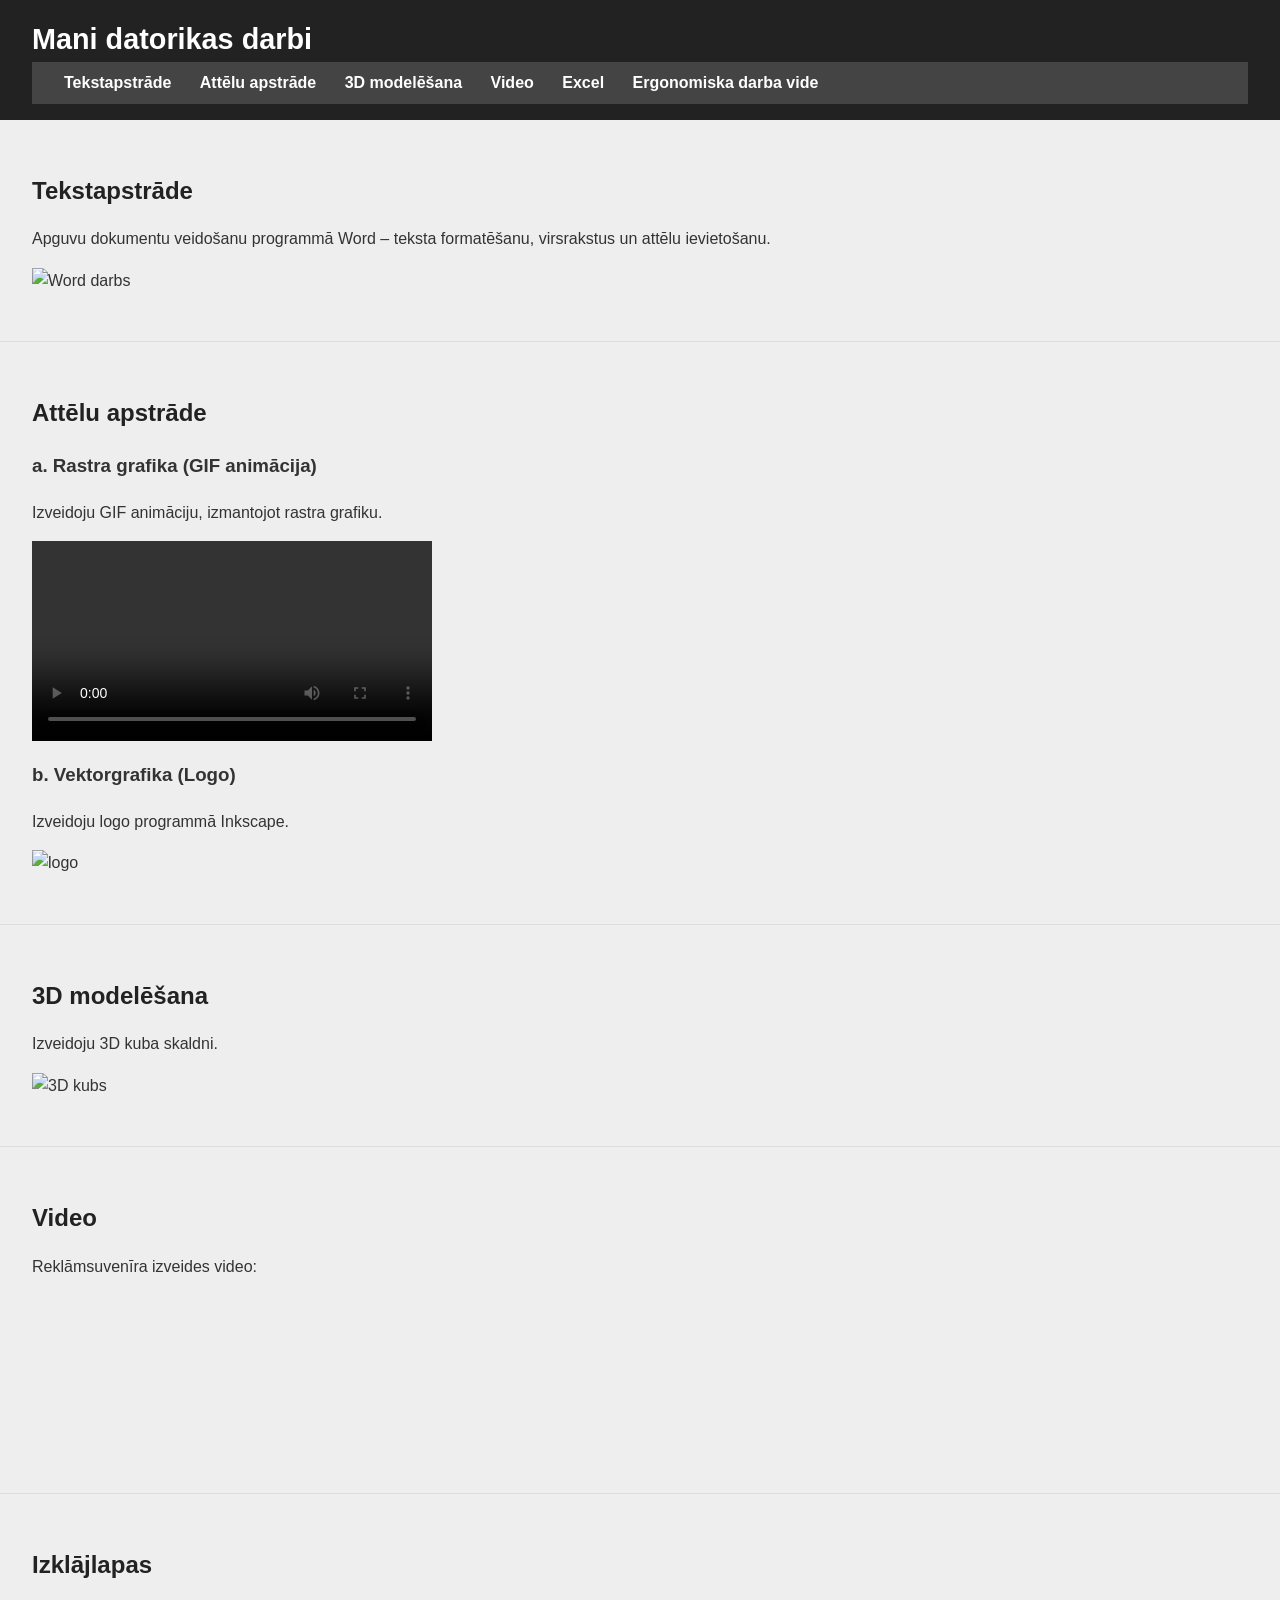
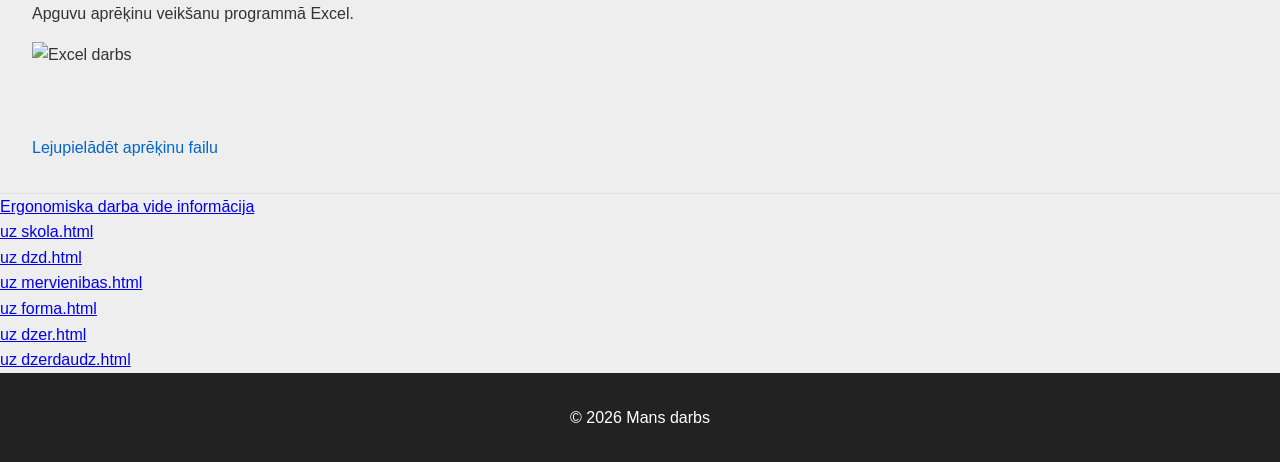
==== index.html @ 3c36b54d "Add files via upload" ====
<!DOCTYPE html>
<!--
Click nbfs://nbhost/SystemFileSystem/Templates/Licenses/license-default.txt to change this license
Click nbfs://nbhost/SystemFileSystem/Templates/Other/html.html to edit this template
-->
<!DOCTYPE html>
<html lang="lv">
<head>
    <meta charset="UTF-8">
    <link rel="stylesheet" href="mansStils.css">
    <title>Datorikas darbi</title>
</head>
<body>

    <header>
        <h1>Mani datorikas darbi</h1>
        <nav>
            <a href="#teksts">Tekstapstrāde</a>
            <a href="#attelu">Attēlu apstrāde</a>
            <a href="#3d">3D modelēšana</a>
            <a href="#video">Video</a>
            <a href="#excel">Excel</a>
            <a href="otrais.html">Ergonomiska darba vide </a>
        </nav>
    </header>

    <main>

        <!-- 3. Tekstapstrāde -->
        <section id="teksts">
            <h2>Tekstapstrāde</h2>
            <p>
                Apguvu dokumentu veidošanu programmā Word – teksta formatēšanu,
                virsrakstus un attēlu ievietošanu.
            </p>
            <img src="images/word.jfif" alt="Word darbs" width="300">
        </section>

        <!-- 4. Attēlu apstrāde -->
        <section id="attelu">
            <h2>Attēlu apstrāde</h2>

            <!-- a -->
            <article>
                <h3>a. Rastra grafika (GIF animācija)</h3>
                <p>
                    Izveidoju GIF animāciju, izmantojot rastra grafiku.
                </p>
                <video width="400" controls>
                    <source src="images/ergonomisksgif.mp4" type="video/mp4"><
                </video>
            </article>

            <!-- b -->
            <article>
                <h3>b. Vektorgrafika (Logo)</h3>
                <p>
                    Izveidoju logo programmā Inkscape.
                </p>
                <img src="images/varislogo.jfif" alt="logo" width="300"
            </article>
        </section>

        <!-- 5. 3D -->
        <section id="3d">
            <h2> 3D modelēšana</h2>
            <p>
                Izveidoju 3D kuba skaldni.
            </p>
            <img src="images/kubaskaldne.jfif" alt="3D kubs" width="300">
        </section>

        <!-- 6. Video -->
        <section id="video">
    <h2> Video</h2>
    <p>Reklāmsuvenīra izveides video:</p>

    <iframe width="400" height="250"
        src="https://www.youtube.com/embed/-u5XACa_qlU"
        title="YouTube video"
        frameborder="0"
        allowfullscreen>
    </iframe>
</section>

        <!-- 7. Excel -->
        <section id="excel">
            <h2> Izklājlapas</h2>
            <p>
                Apguvu aprēķinu veikšanu programmā Excel.
            </p>
            <img src="images/excel.jfif" alt="Excel darbs" width="300">
            <br><br>
            <a href="aprēķini.xlsx" download>Lejupielādēt aprēķinu failu</a>
        </section>

    </main>
    <a href="otrais.html">Ergonomiska darba vide informācija </a><br>
    <a href="skola.html">uz skola.html </a><br>
    <a href="dzd.html">uz dzd.html </a><br>
    <a href="mervienibas.html">uz mervienibas.html </a><br>
    <a href="forma.html">uz forma.html </a><br>
    <a href="dzer.html">uz dzer.html </a><br>
    <a href="dzerdaudz.html">uz dzerdaudz.html </a><br>
    <footer>
        <p>© 2026 Mans darbs</p>
    </footer>

</body>
</html>
---- mansStils.css ----
/*
Click nbfs://nbhost/SystemFileSystem/Templates/Licenses/license-default.txt to change this license
Click nbfs://nbhost/SystemFileSystem/Templates/ClientSide/css.css to edit this template
*/
/* 
    Created on : Apr 1, 2026, 1:34:35 PM
    Author     : eplotniece
*/

body {
    font-family: Arial, sans-serif;
    line-height: 1.6;
    margin: 0;
    padding: 0;
    background-color: #eeeeee;
    color: #333;
}

/* Header un navigācija */
header {
    background-color: #222;
    color: #fff;
    padding: 1rem 2rem;
}

header h1 {
    margin: 0;
    font-size: 1.8rem;
}

/* Navigācijas josla */
nav {
    background-color: #444;
    padding: 0.5rem 2rem;
}

nav a {
    color: #fff;
    text-decoration: none;
    margin-right: 1.5rem;
    font-weight: bold;
}

nav a:hover {
    color: #ffcc00;
}

/* Sadaļas */
section {
    padding: 2rem;
    border-bottom: 1px solid #ddd;
}

/* Attēli un video */
img, video, iframe {
    max-width: 100%;
    height: auto;
    display: block;
    margin: 1rem 0;
}

/* Footer */
footer {
    text-align: center;
    padding: 1rem;
    background-color: #222;
    color: #fff;
}

/* Sadaļu virsraksti */
section h2 {
    color: #222;
    margin-bottom: 1rem;
}

/* Minimālistisks efekts uz saitēm sadaļās */
section a {
    color: #0066cc;
    text-decoration: none;
}

section a:hover {
    text-decoration: underline;
}
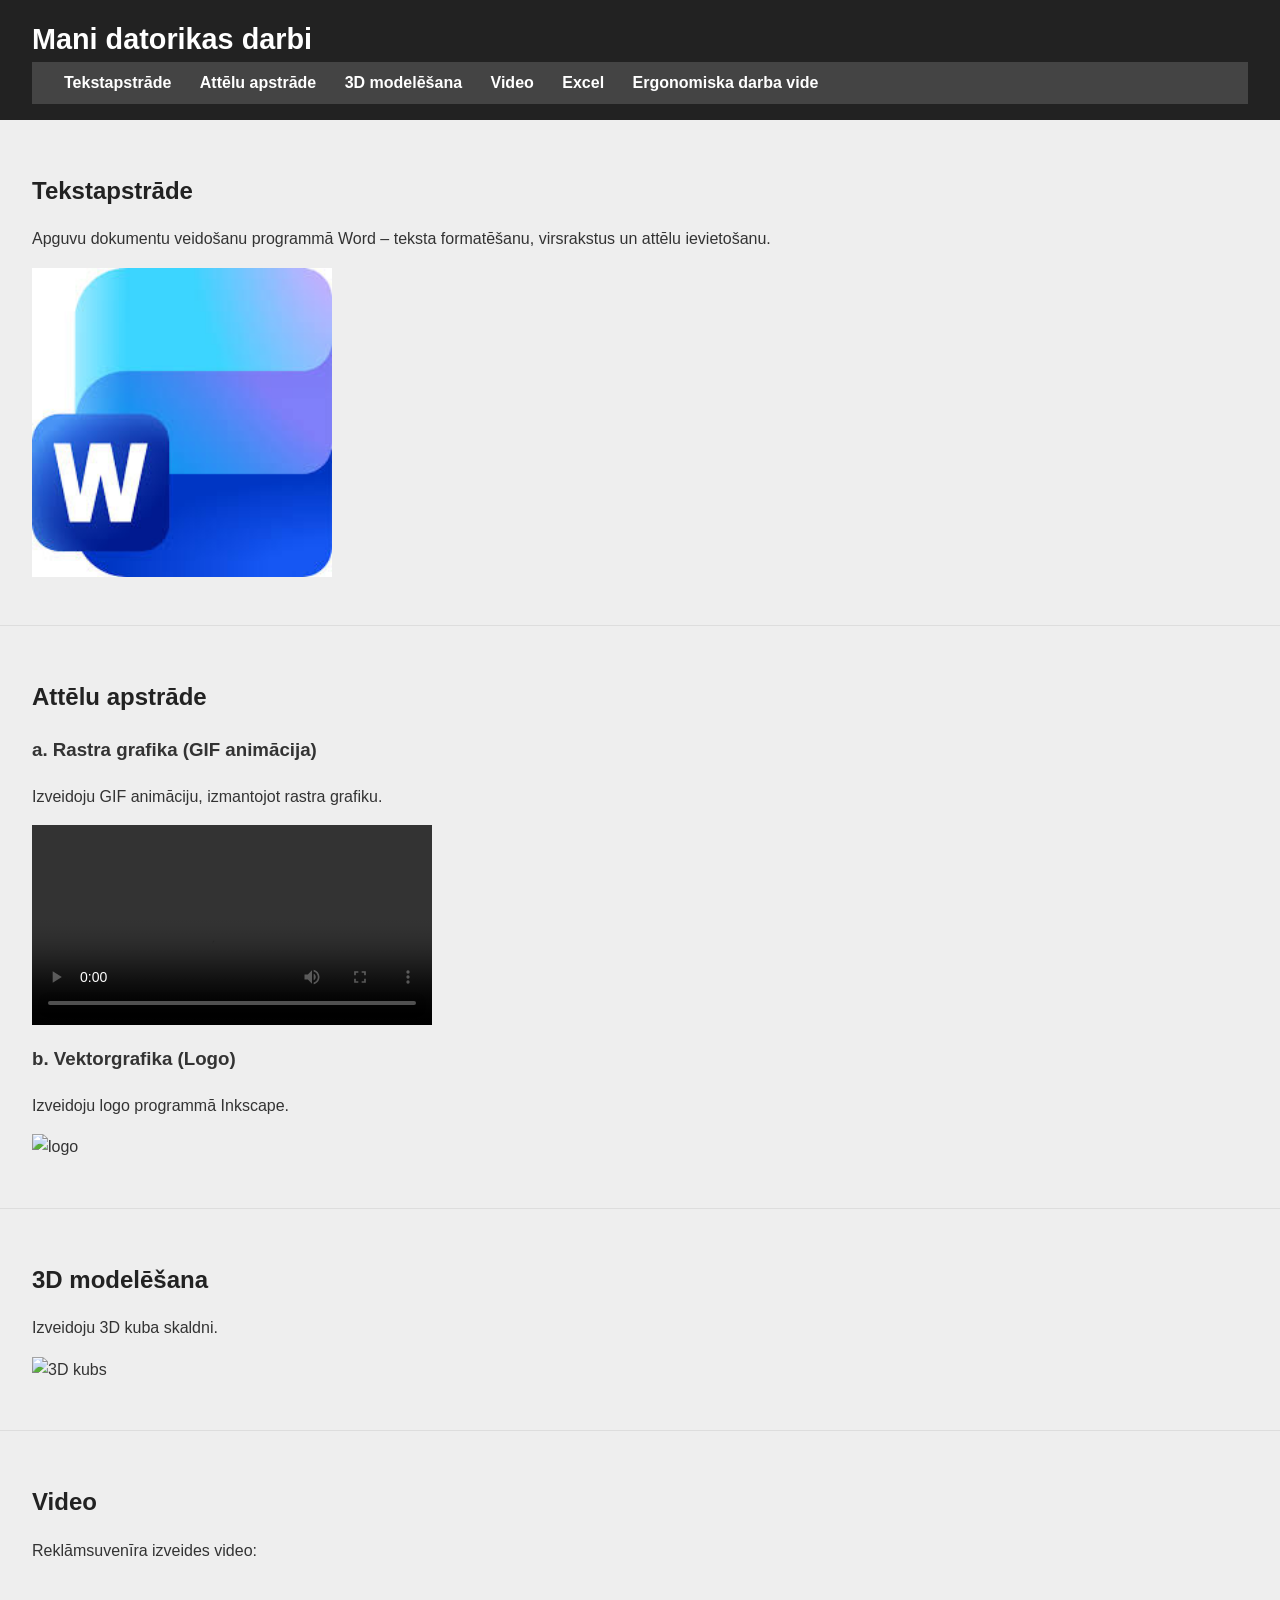
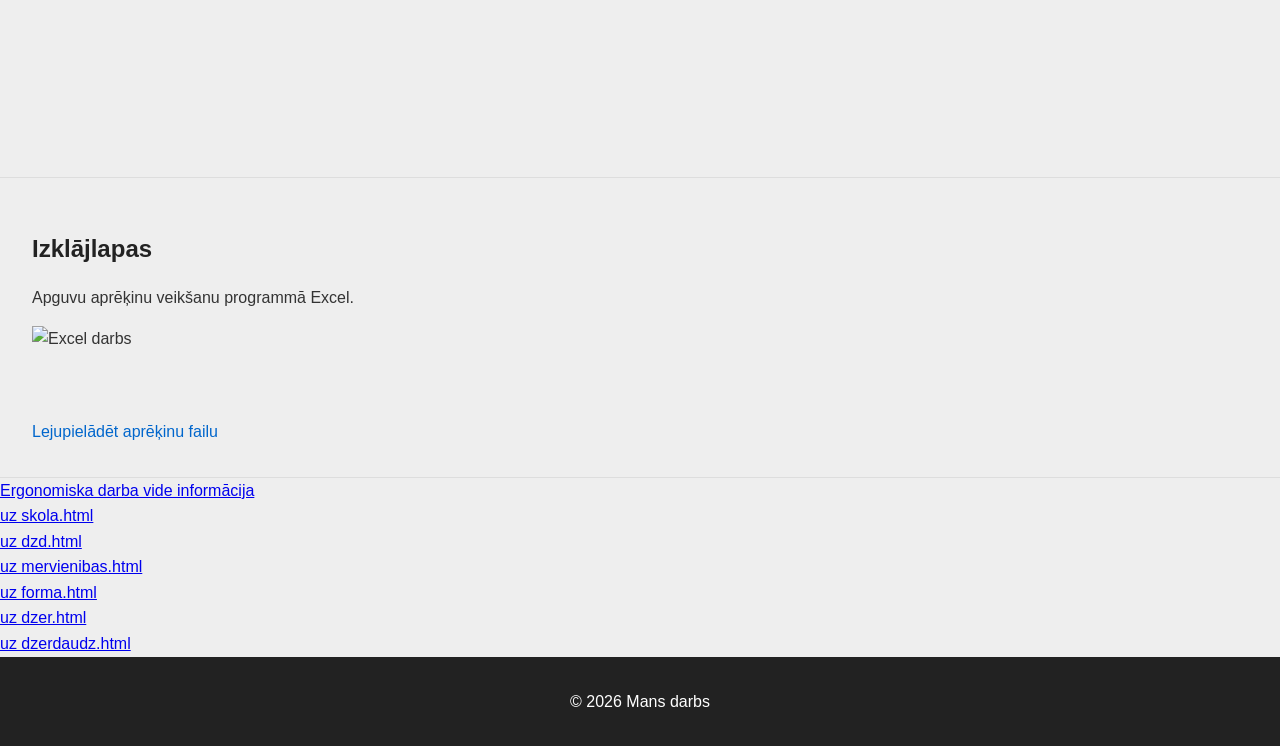
==== commit f48f3a7f: "Update index.html" ====
--- a/index.html
+++ b/index.html
@@ -33,7 +33,7 @@
                 Apguvu dokumentu veidošanu programmā Word – teksta formatēšanu,
                 virsrakstus un attēlu ievietošanu.
             </p>
-            <img src="images/word.jfif" alt="Word darbs" width="300">
+            <img src="word.jfif" alt="Word darbs" width="300">
         </section>
 
         <!-- 4. Attēlu apstrāde -->
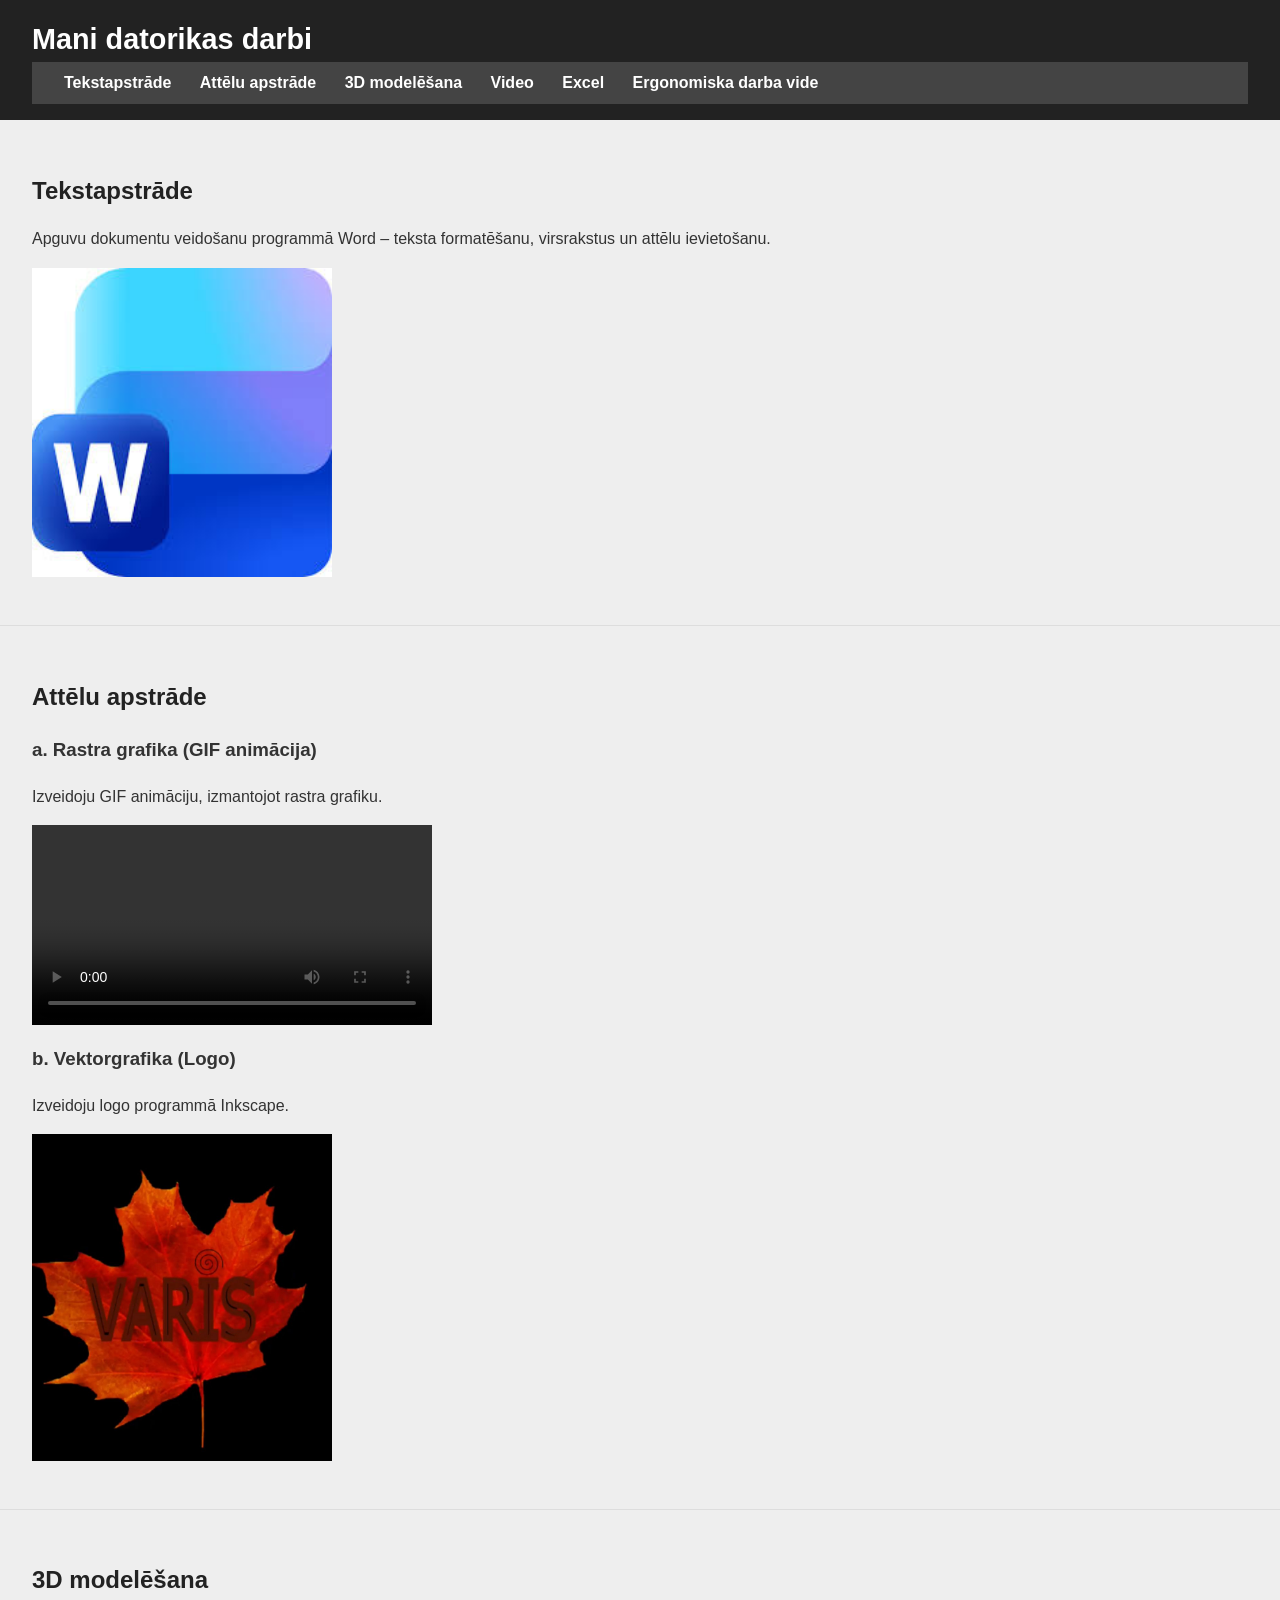
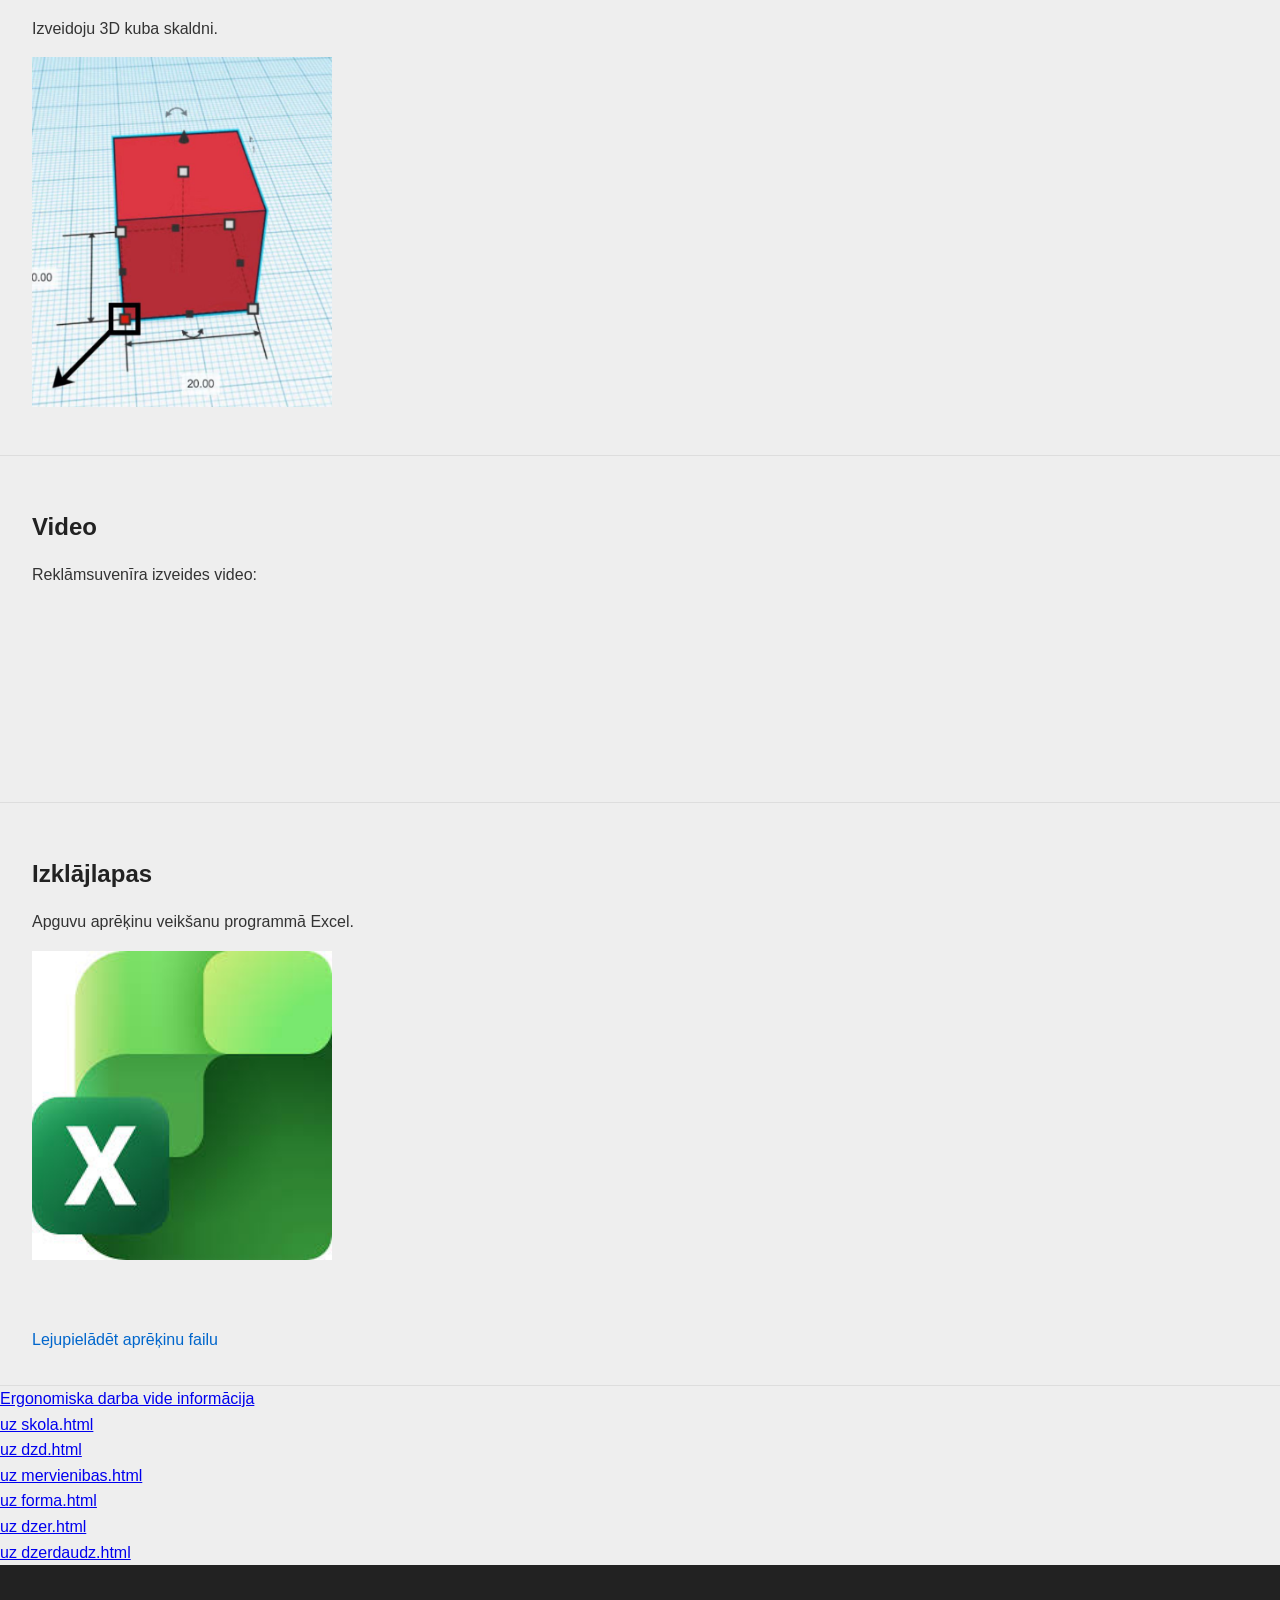
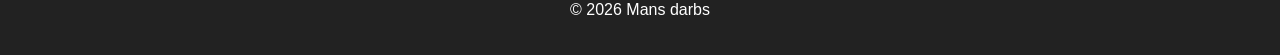
==== commit dfc8fbc2: "Update index.html" ====
--- a/index.html
+++ b/index.html
@@ -47,7 +47,7 @@
                     Izveidoju GIF animāciju, izmantojot rastra grafiku.
                 </p>
                 <video width="400" controls>
-                    <source src="images/ergonomisksgif.mp4" type="video/mp4"><
+                    <source src="ergonomisksgif.mp4" type="video/mp4"><
                 </video>
             </article>
 
@@ -57,7 +57,7 @@
                 <p>
                     Izveidoju logo programmā Inkscape.
                 </p>
-                <img src="images/varislogo.jfif" alt="logo" width="300"
+                <img src="varislogo.jfif" alt="logo" width="300"
             </article>
         </section>
 
@@ -67,7 +67,7 @@
             <p>
                 Izveidoju 3D kuba skaldni.
             </p>
-            <img src="images/kubaskaldne.jfif" alt="3D kubs" width="300">
+            <img src="kubaskaldne.jfif" alt="3D kubs" width="300">
         </section>
 
         <!-- 6. Video -->
@@ -89,7 +89,7 @@
             <p>
                 Apguvu aprēķinu veikšanu programmā Excel.
             </p>
-            <img src="images/excel.jfif" alt="Excel darbs" width="300">
+            <img src="excel.jfif" alt="Excel darbs" width="300">
             <br><br>
             <a href="aprēķini.xlsx" download>Lejupielādēt aprēķinu failu</a>
         </section>
